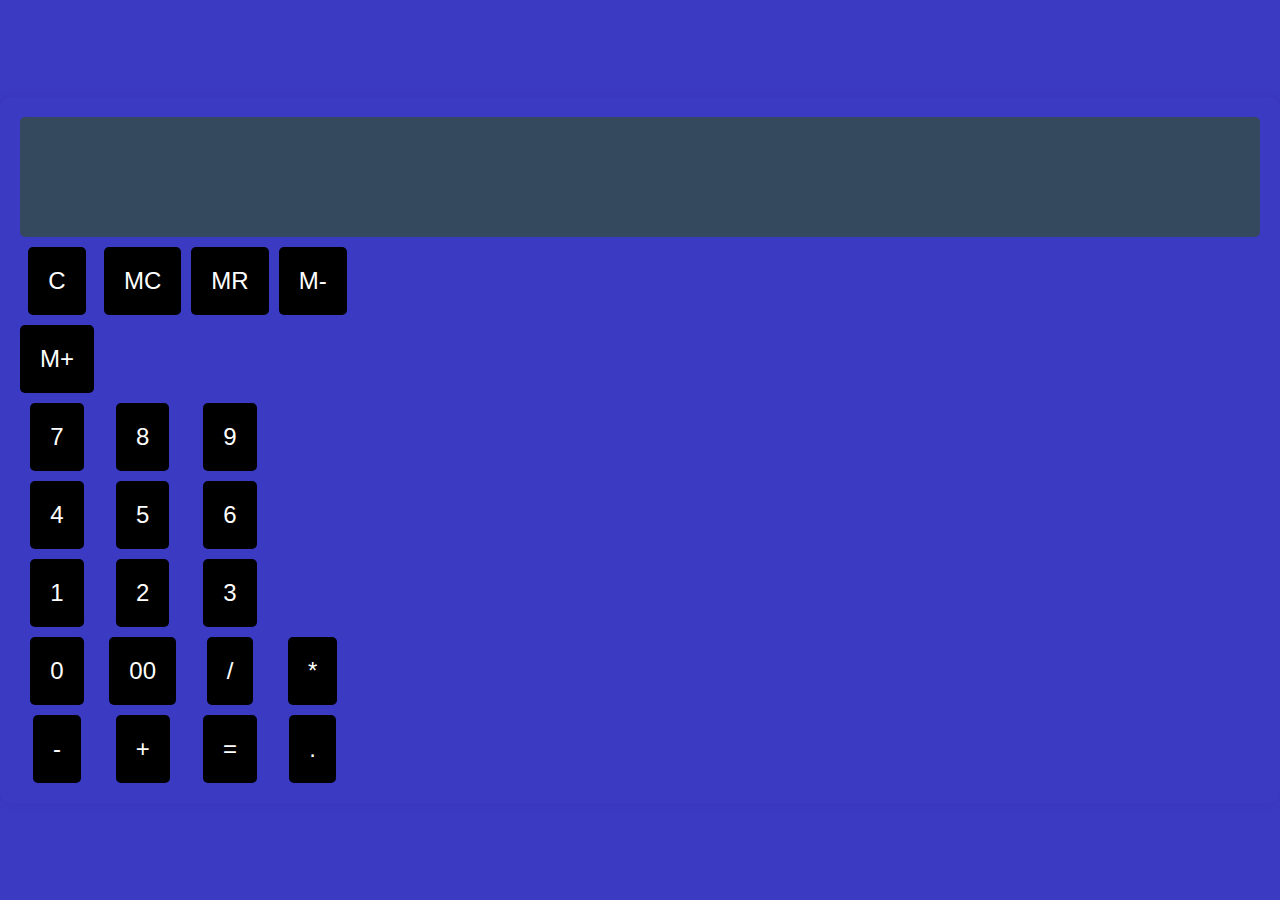
==== calculator.html @ fb0e4937 "Add files via upload" ====
<!DOCTYPE html>
<html lang="en">
<head>
    <meta charset="UTF-8">
    <meta name="viewport" content="width=device-width, initial-scale=1.0">
    <title>Calculator</title>
    <link rel="stylesheet" href="style.css">
    <script src="script.js"></script>
</head>
<body>
    <div class="calculator">
        <input type="text" id="display" disabled>
        <div class="buttons">
            <button class="operator" data-value="C">C</button>
            <button class="operator" data-value="MC">MC</button>
            <button class="operator" data-value="MR">MR</button>
            <button class="operator" data-value="M-">M-</button>
            <button class="operator" data-value="M+">M+</button>
            <break></break>
            <break></break>
            <break></break>
            <button class="number" data-value="7">7</button>
            <button class="number" data-value="8">8</button>
            <button class="number" data-value="9">9</button>
            <break></break>
            <button class="number" data-value="4">4</button>
            <button class="number" data-value="5">5</button>
            <button class="number" data-value="6">6</button>
            <break></break>
            <button class="number" data-value="1">1</button>
            <button class="number" data-value="2">2</button>
            <button class="number" data-value="3">3</button>
            <break></break>
            <button class="number" data-value="0">0</button>
            <button class="number" data-value="00">00</button>
            <button class="operator" data-value="/">/</button>
            <button class="operator" data-value="*">*</button>
            <button class="operator" data-value="-">-</button>
            <button class="operator" data-value="+">+</button>
            <button class="operator" data-value="=">=</button>
            <button class="operator" data-value=".">.</button>
        </div>
    </div>
</body>
</html>
---- style.css ----
body {
    display: flex;
    justify-content: center;
    align-items: center;
    height: 100vh;
    margin: 0;
    font-family: Arial, sans-serif;
    background-color: rgb(58, 58, 194)
}

.calculator {
    display: grid;
    grid-template-columns: repeat(4, 1fr);
    grid-gap: 10px;
    padding: 20px;
    background-color: rgb(58,58,194);
    border-radius: 10px;
    box-shadow: 0 0 10px rgba(64, 8, 205, 0.1);
}

#display {
    grid-column: span 4;
    height: 80px; 
    font-size: 2.5em; 
    text-align: right;
    padding: 20px; 
    border: none;
    background-color: #34495e; 
    color: #ecf0f1; 
    border-radius: 5px;
}

.buttons {
    display: grid;
    grid-template-columns: repeat(4, 1fr);
    grid-gap: 10px;
    width: 100%;
    justify-items: center; 
    align-items: center; 
}

button {
    font-size: 1.5em;
    padding: 20px;
    background-color: black;
    color: white;
    border: none;
    border-radius: 5px;
    cursor: pointer;
    display: flex;
    justify-content: center;
    align-items: center;
    text-align: center;
}

button.operator {
    background-color: black;
}

button:hover {
    background-color: #0056b3;
}

button.operator:hover {
    background-color: #5a6268;
}
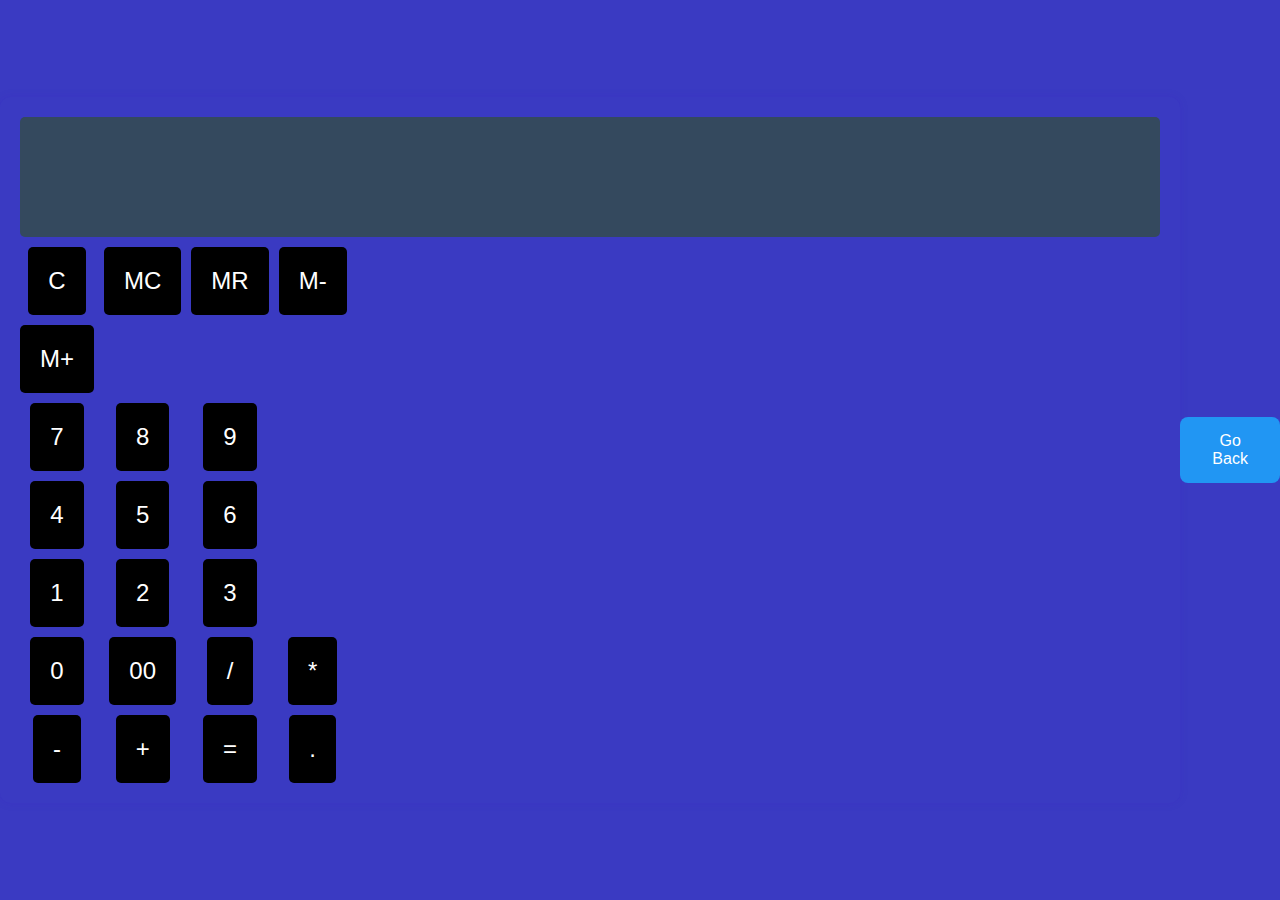
==== commit d4ea55f5: "Update calculator.html" ====
--- a/calculator.html
+++ b/calculator.html
@@ -6,6 +6,29 @@
     <title>Calculator</title>
     <link rel="stylesheet" href="style.css">
     <script src="script.js"></script>
+      <style>
+        .back-button-container {
+    text-align: center;
+}
+
+.back-button {
+    background-color: #2196f3;
+    color: white;
+    padding: 15px 30px;
+    text-align: center;
+    text-decoration: none;
+    display: inline-block;
+    font-size: 16px;
+    border: none;
+    border-radius: 8px;
+    cursor: pointer;
+    transition: background-color 0.3s ease;
+}
+
+.back-button:hover {
+    background-color: #1976d2;
+}
+    </style>
 </head>
 <body>
     <div class="calculator">
@@ -41,5 +64,8 @@
             <button class="operator" data-value=".">.</button>
         </div>
     </div>
+     <div class="back-button-container">
+        <button class="back-button" onclick="location.href='index.html'">Go Back</button>
+    </div>
 </body>
 </html>
